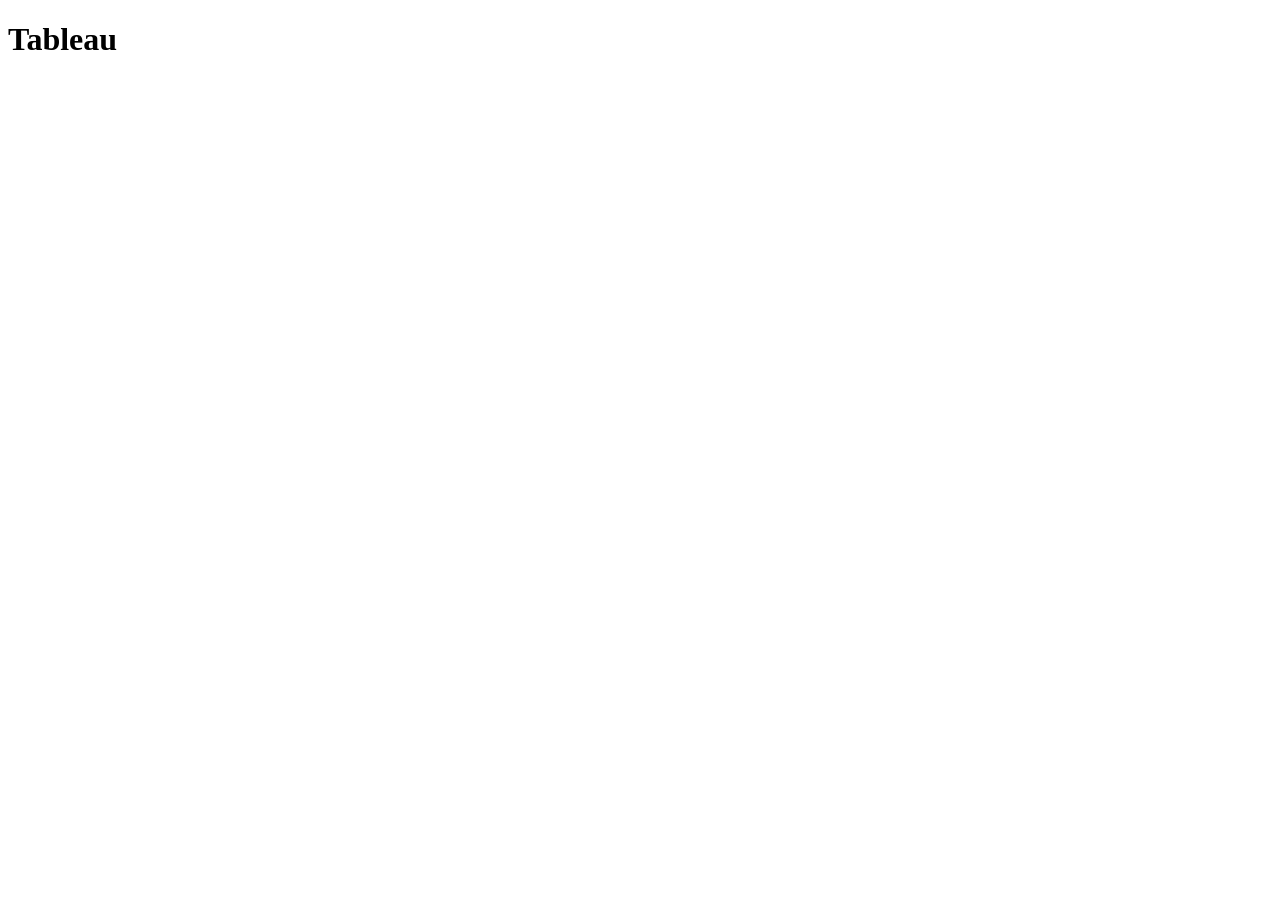
==== scratch.html @ 23078628 "Add files via upload" ====
<!DOCTYPE html>
<html lang="en">
<head>
    <meta charset="UTF-8">
    <meta name="viewport" content="width=device-width, initial-scale=1.0">
    <title>Document</title>
</head>
<body>
    <H1>Tableau</H1>
</body>
</html>
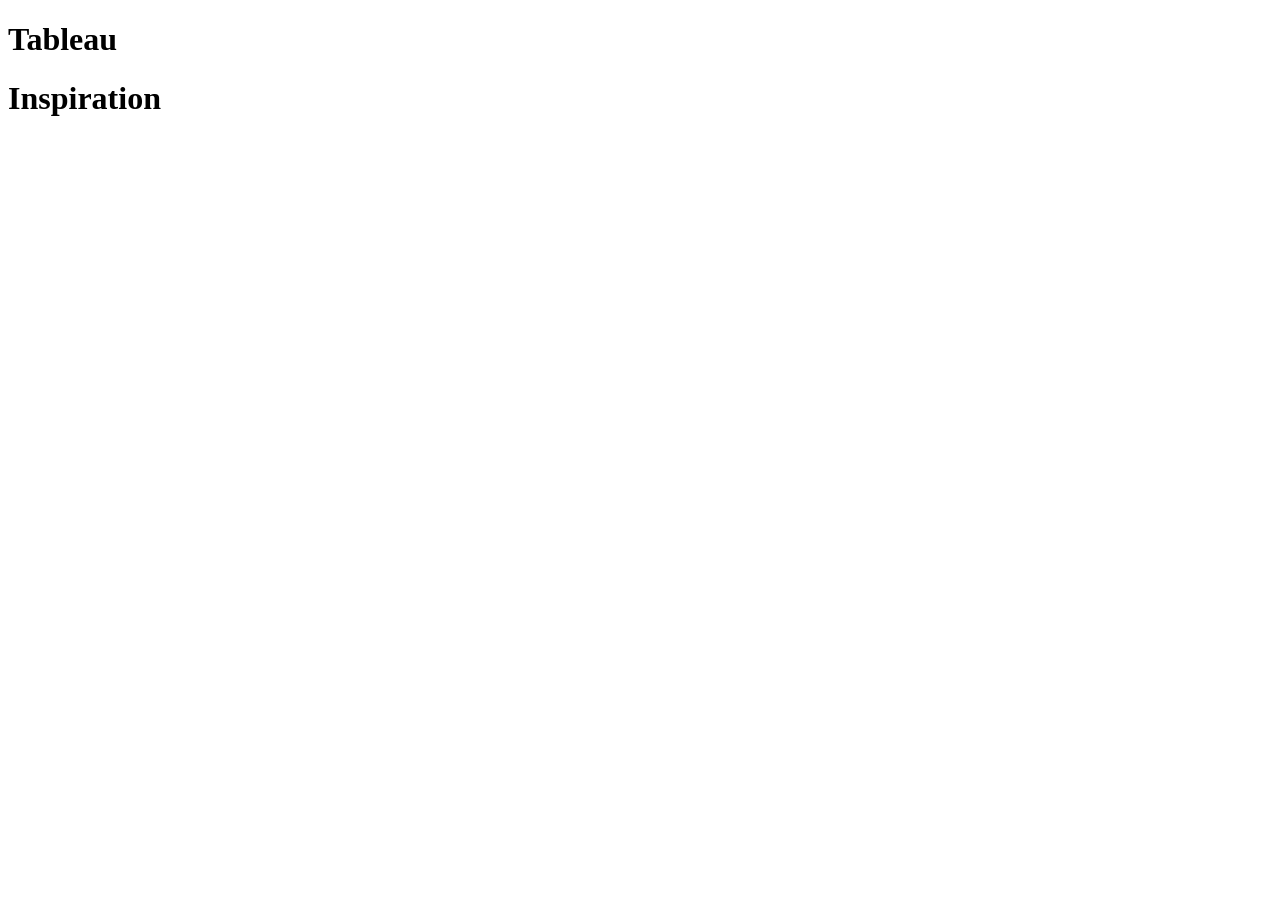
==== commit 73c98144: "Add files via upload" ====
--- a/scratch.html
+++ b/scratch.html
@@ -7,5 +7,7 @@
 </head>
 <body>
     <H1>Tableau</H1>
+    <h1>Inspiration</h1>
+    <iframe width="560" height="315" src="https://www.youtube.com/embed/fPl4fz8MALE?si=PzrFb_jR836AtCOf" title="YouTube video player" frameborder="0" allow="accelerometer; autoplay; clipboard-write; encrypted-media; gyroscope; picture-in-picture; web-share" referrerpolicy="strict-origin-when-cross-origin" allowfullscreen></iframe>
 </body>
 </html>
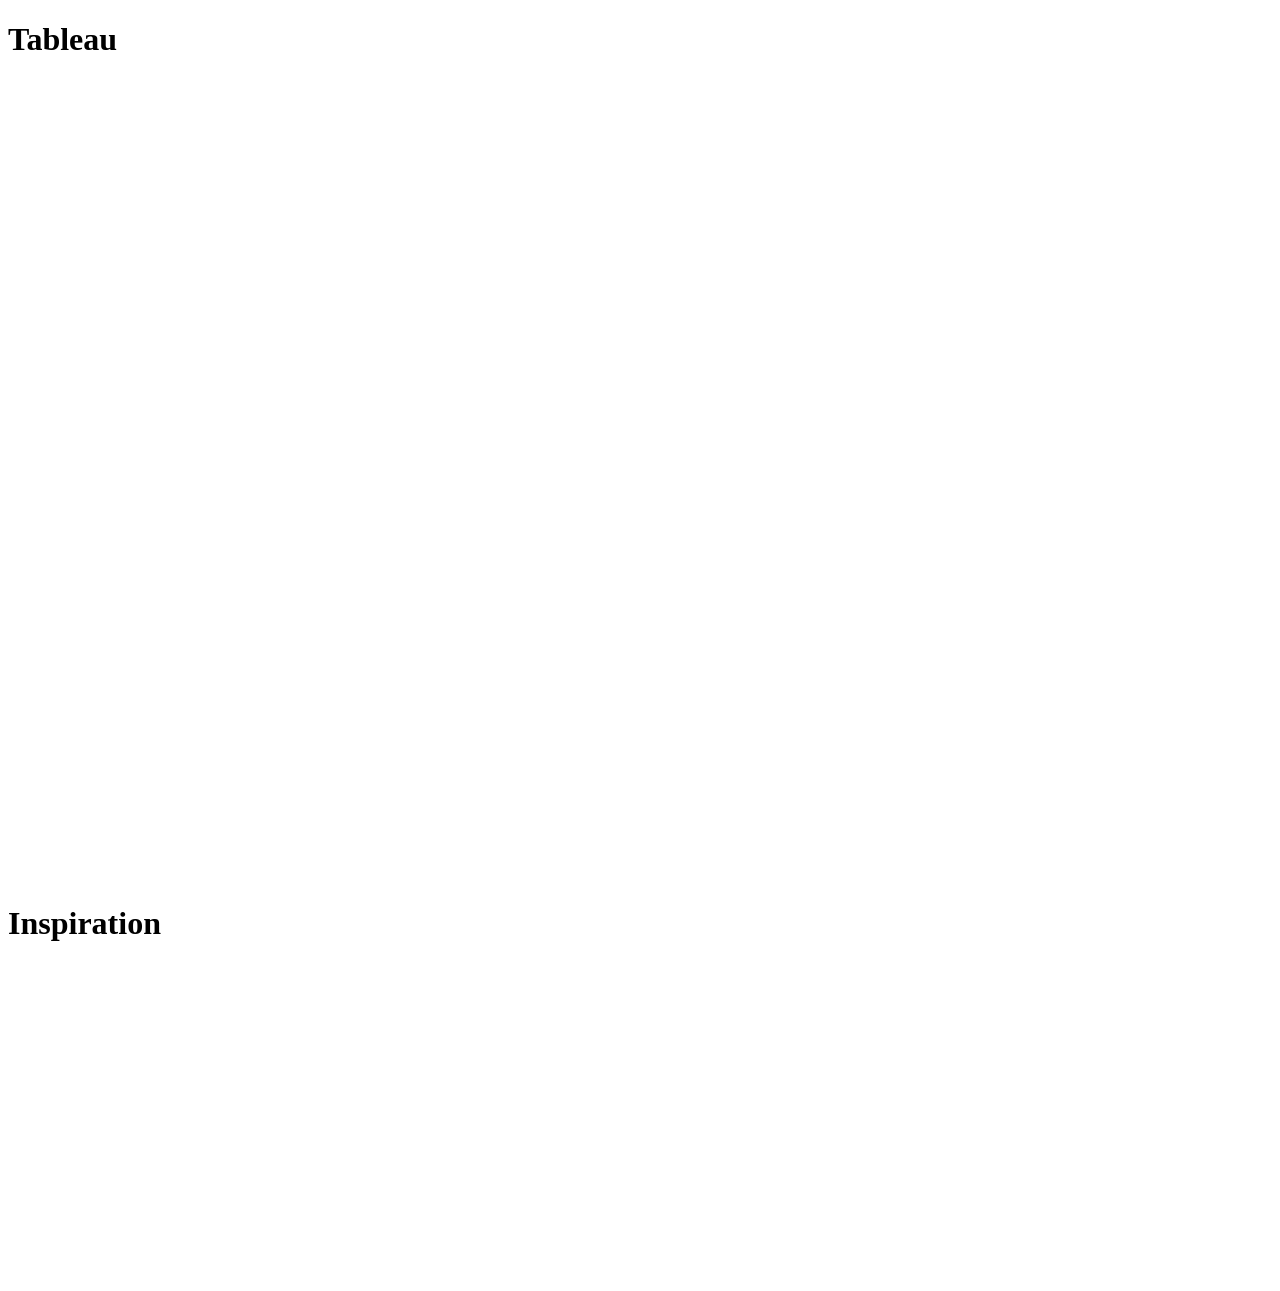
==== commit 293ea026: "Add files via upload" ====
--- a/scratch.html
+++ b/scratch.html
@@ -7,7 +7,14 @@
 </head>
 <body>
     <H1>Tableau</H1>
+    <iframe 
+    src="https://public.tableau.com/app/profile/wyatt.schoenrock/viz/scratchsheet/Sheet2?publish=yes&:embed=true"
+    width="100%" 
+    height="800"
+    frameborder="0">
+    </iframe>
     <h1>Inspiration</h1>
     <iframe width="560" height="315" src="https://www.youtube.com/embed/fPl4fz8MALE?si=PzrFb_jR836AtCOf" title="YouTube video player" frameborder="0" allow="accelerometer; autoplay; clipboard-write; encrypted-media; gyroscope; picture-in-picture; web-share" referrerpolicy="strict-origin-when-cross-origin" allowfullscreen></iframe>
+    
 </body>
 </html>
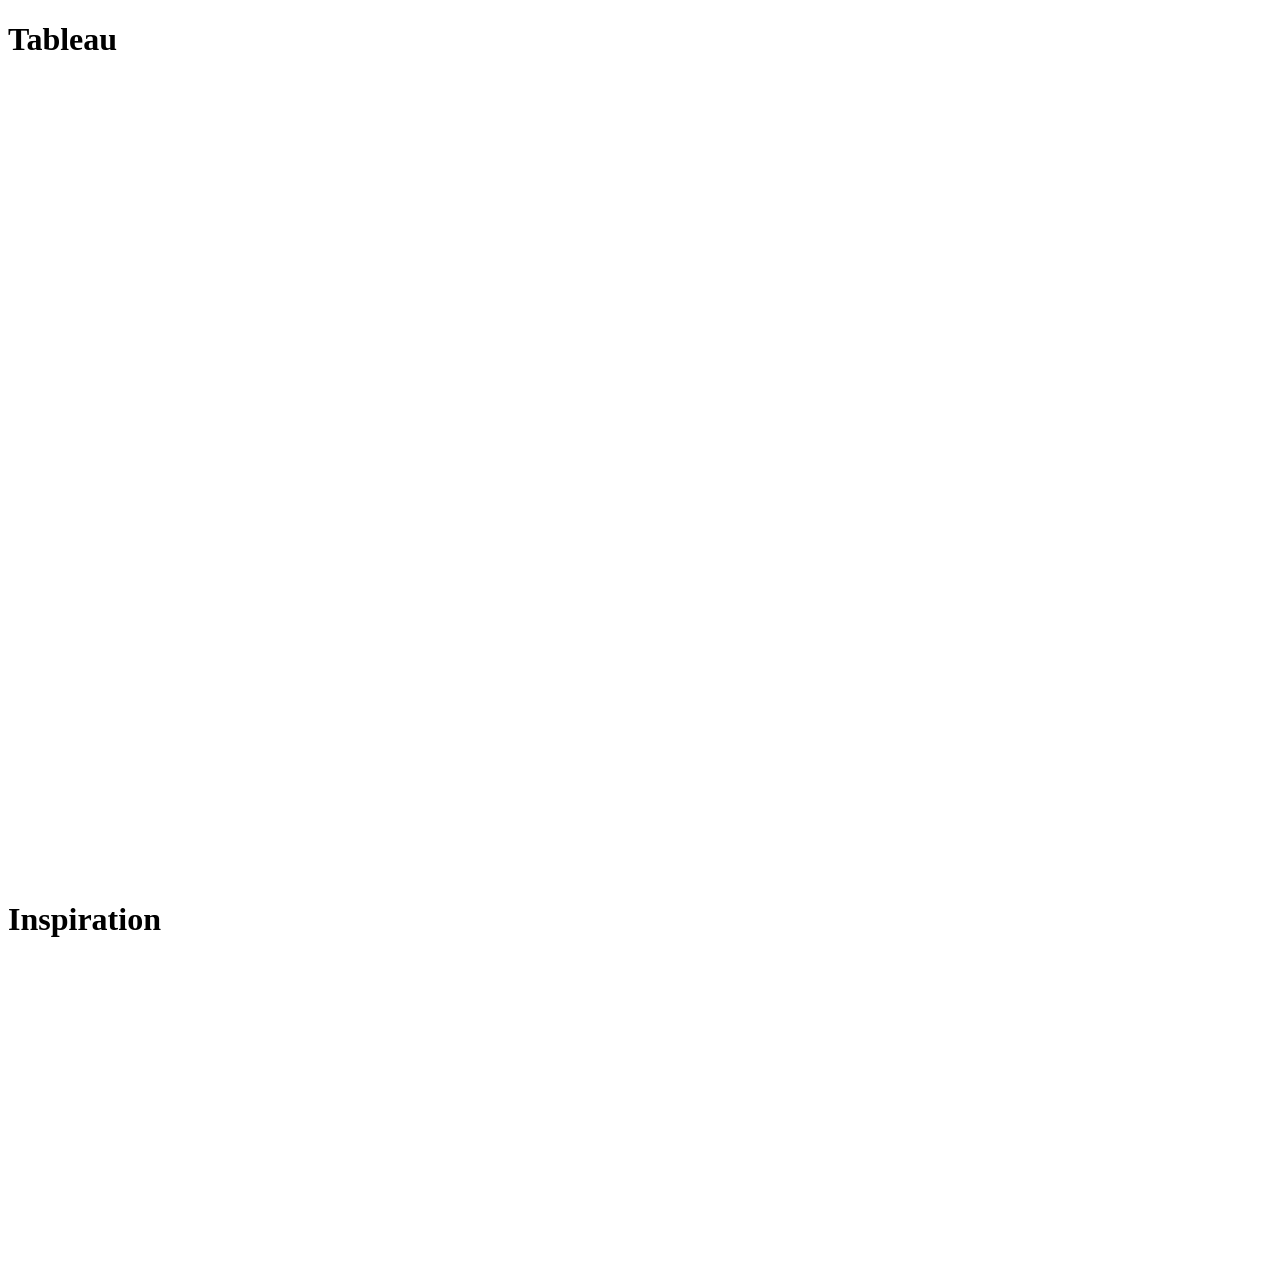
==== commit 02197f98: "Add files via upload" ====
--- a/scratch.html
+++ b/scratch.html
@@ -6,15 +6,34 @@
     <title>Document</title>
 </head>
 <body>
-    <H1>Tableau</H1>
-    <iframe 
-    src="https://public.tableau.com/app/profile/wyatt.schoenrock/viz/scratchsheet/Sheet2?publish=yes&:embed=true"
-    width="100%" 
-    height="800"
-    frameborder="0">
-    </iframe>
+    <h1>Tableau</h1>
+    <div class="tableauPlaceholder" id="tableauViz" style="position: relative; width: 100%; min-height: 800px;">
+        <noscript>
+            <a href="#">
+                <img alt="Tableau Dashboard" src="https://public.tableau.com/static/images/sc/scratchsheet/Sheet2/1_rss.png" style="border: none" />
+            </a>
+        </noscript>
+        <object class="tableauViz" style="display:none;">
+            <param name="host_url" value="https%3A%2F%2Fpublic.tableau.com%2F" />
+            <param name="embed_code_version" value="3" />
+            <param name="site_root" value="" />
+            <param name="name" value="scratchsheet/Sheet2" />
+            <param name="tabs" value="no" />
+            <param name="toolbar" value="yes" />
+            <param name="showVizHome" value="no" />
+        </object>
+    </div>
+    <script type="text/javascript">
+        var divElement = document.getElementById("tableauViz");
+        var vizElement = divElement.getElementsByTagName("object")[0];
+        vizElement.style.width = "100%";
+        vizElement.style.height = "800px";
+        var scriptElement = document.createElement("script");
+        scriptElement.src = "https://public.tableau.com/javascripts/api/viz_v1.js";
+        vizElement.parentNode.insertBefore(scriptElement, vizElement);
+    </script>
     <h1>Inspiration</h1>
     <iframe width="560" height="315" src="https://www.youtube.com/embed/fPl4fz8MALE?si=PzrFb_jR836AtCOf" title="YouTube video player" frameborder="0" allow="accelerometer; autoplay; clipboard-write; encrypted-media; gyroscope; picture-in-picture; web-share" referrerpolicy="strict-origin-when-cross-origin" allowfullscreen></iframe>
     
 </body>
-</html>+</html>
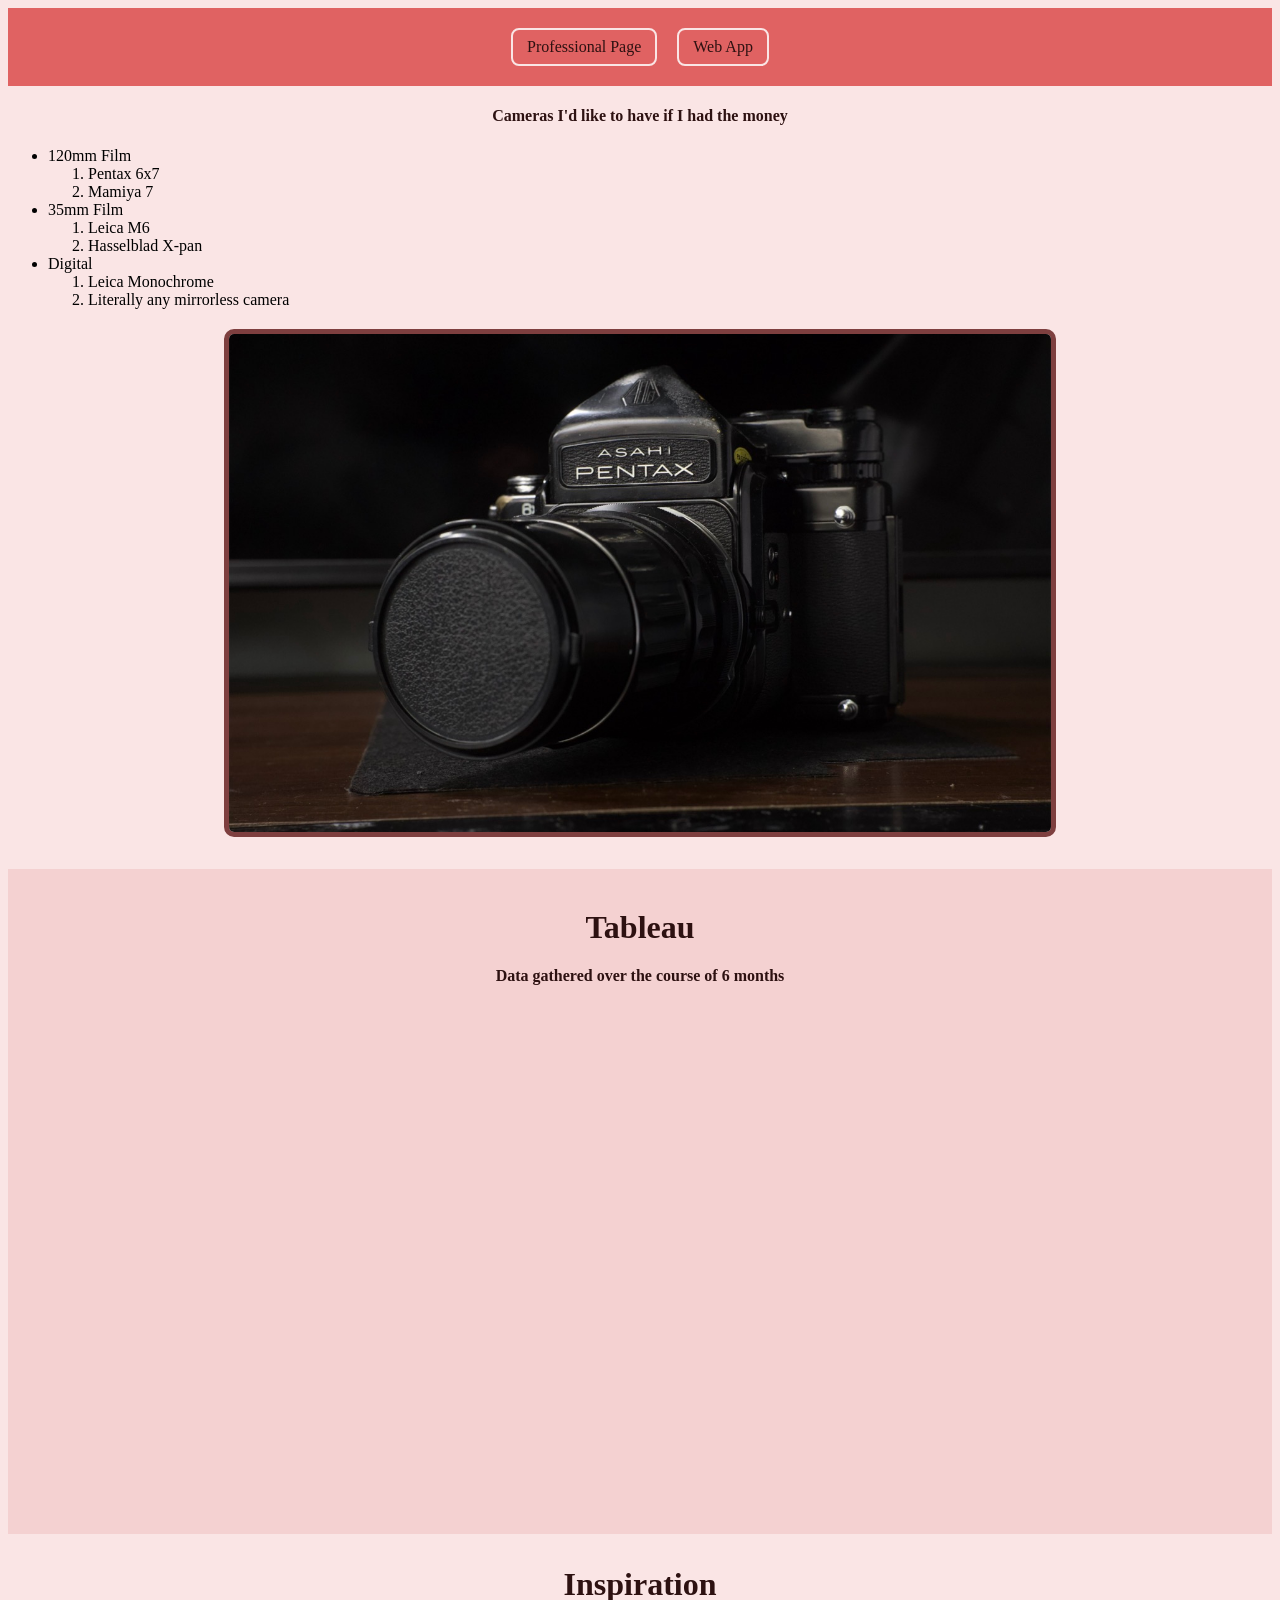
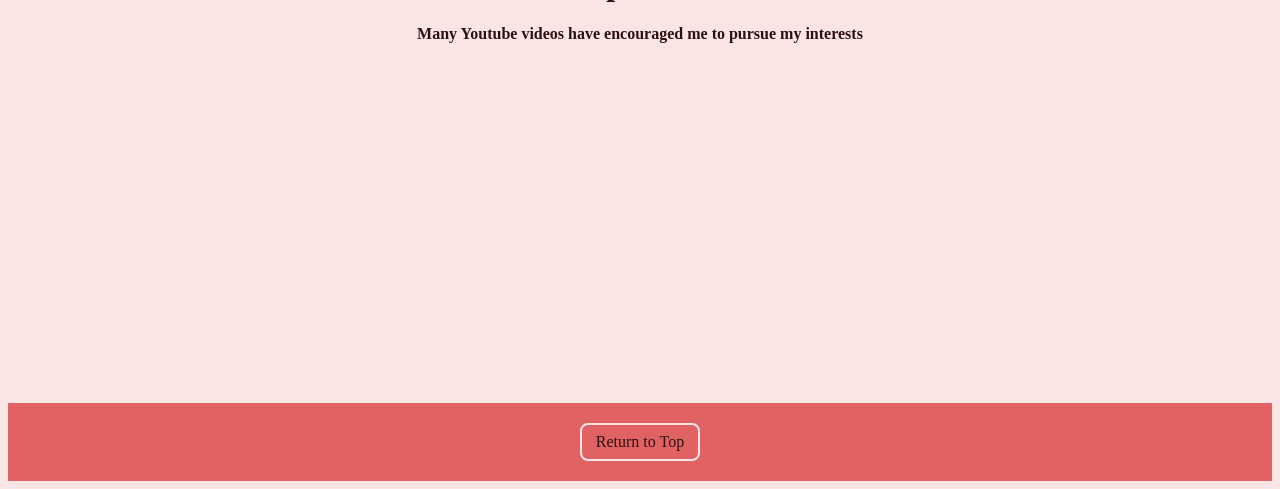
==== commit 69b6886b: "Add files via upload" ====
--- a/scratch.html
+++ b/scratch.html
@@ -1,39 +1,80 @@
 <!DOCTYPE html>
 <html lang="en">
 <head>
+    
     <meta charset="UTF-8">
     <meta name="viewport" content="width=device-width, initial-scale=1.0">
     <title>Document</title>
+    <link href="css/styles2.css" rel="stylesheet" />
 </head>
 <body>
-    <h1>Tableau</h1>
-    <div class="tableauPlaceholder" id="tableauViz" style="position: relative; width: 100%; min-height: 800px;">
-        <noscript>
-            <a href="#">
-                <img alt="Tableau Dashboard" src="https://public.tableau.com/static/images/sc/scratchsheet/Sheet2/1_rss.png" style="border: none" />
-            </a>
-        </noscript>
-        <object class="tableauViz" style="display:none;">
-            <param name="host_url" value="https%3A%2F%2Fpublic.tableau.com%2F" />
-            <param name="embed_code_version" value="3" />
-            <param name="site_root" value="" />
-            <param name="name" value="scratchsheet/Sheet2" />
-            <param name="tabs" value="no" />
-            <param name="toolbar" value="yes" />
-            <param name="showVizHome" value="no" />
-        </object>
+    
+         <nav class="top-nav">
+            <a href="index.html">Professional Page</a>
+            <a href="webapp.html">Web App</a>
+        </nav>
+       <div class="header">
+            <h4>Cameras I'd like to have if I had the money</h4>
+        </div>
+        <ul>
+            <li>120mm Film</li>
+            <ol>
+                <li>Pentax 6x7</li>
+                <li>Mamiya 7</li>
+            </ol>
+            <li>35mm Film</li>
+            <ol>
+                <li>Leica M6</li>
+                <li>Hasselblad X-pan</li>
+            </ol>
+            <li>Digital</li>
+            <ol>
+                <li>Leica Monochrome</li>
+                <li>Literally any mirrorless camera</li>
+            </ol>
+        </ul>
+        <img class="camera-image" src="assets/img/portfolio/67.jpg" alt="Pentax 6x7" class="camera-image" width="65%">
+    <div class="tableau-section">
+        <div class="header">
+            <h1>Tableau</h1>
+            <h4>Data gathered over the course of 6 months </h4>
+        </div>
+        <div class="embed-container">
+            <div class="tableauPlaceholder tableau-embed-small" id="tableauViz">
+            <noscript>
+                <a href="#">
+                    <img alt="Tableau Dashboard" src="https://public.tableau.com/static/images/sc/scratchsheet/Sheet2/1_rss.png" style="border: none" />
+                </a>
+            </noscript>
+            <object class="tableauViz" style="display:none;">
+                <param name="host_url" value="https%3A%2F%2Fpublic.tableau.com%2F" />
+                <param name="embed_code_version" value="3" />
+                <param name="site_root" value="" />
+                <param name="name" value="scratchsheet/Sheet2" />
+                <param name="tabs" value="no" />
+                <param name="toolbar" value="yes" />
+                <param name="showVizHome" value="no" />
+            </object>
+        </div>
+        <script type="text/javascript">
+            var divElement = document.getElementById("tableauViz");
+            var vizElement = divElement.getElementsByTagName("object")[0];
+            vizElement.style.width = "100%";
+            vizElement.style.height = "500px";
+            var scriptElement = document.createElement("script");
+            scriptElement.src = "https://public.tableau.com/javascripts/api/viz_v1.js";
+            vizElement.parentNode.insertBefore(scriptElement, vizElement);
+        </script>
+        </div>
     </div>
-    <script type="text/javascript">
-        var divElement = document.getElementById("tableauViz");
-        var vizElement = divElement.getElementsByTagName("object")[0];
-        vizElement.style.width = "100%";
-        vizElement.style.height = "800px";
-        var scriptElement = document.createElement("script");
-        scriptElement.src = "https://public.tableau.com/javascripts/api/viz_v1.js";
-        vizElement.parentNode.insertBefore(scriptElement, vizElement);
-    </script>
-    <h1>Inspiration</h1>
-    <iframe width="560" height="315" src="https://www.youtube.com/embed/fPl4fz8MALE?si=PzrFb_jR836AtCOf" title="YouTube video player" frameborder="0" allow="accelerometer; autoplay; clipboard-write; encrypted-media; gyroscope; picture-in-picture; web-share" referrerpolicy="strict-origin-when-cross-origin" allowfullscreen></iframe>
+   <div class="header">
+        <h1>Inspiration</h1>
+        <h4>Many Youtube videos have encouraged me to pursue my interests</h4>
+    </div>
+    <div class="embed-container video-container">
+        <iframe width="560" height="315" src="https://www.youtube.com/embed/fPl4fz8MALE?si=PzrFb_jR836AtCOf" title="YouTube video player" frameborder="0" allow="accelerometer; autoplay; clipboard-write; encrypted-media; gyroscope; picture-in-picture; web-share" referrerpolicy="strict-origin-when-cross-origin" allowfullscreen></iframe>
+    </div>
+    <div class="top-nav"><a href="#top">Return to Top</a></div>
     
 </body>
 </html>
--- a/css/styles2.css
+++ b/css/styles2.css
@@ -0,0 +1,53 @@
+.header {
+    text-align: center;
+    font-family: 'Times New Roman', Times, serif;
+    color: #2d1111;
+}
+.top-nav {
+    display: flex;
+    justify-content: center;
+    gap: 20px;
+    background-color: #e06262;
+    padding: 20px 0;
+}
+.top-nav a,
+.top-nav a:visited,
+.top-nav a:hover,
+.top-nav a:active {
+    color: #2d1111;
+    text-decoration: none;
+    border: 2px solid #fae5e5;
+    padding: 8px 14px;
+    border-radius: 8px;
+}
+.embed-container {
+    display: flex;
+    justify-content: center;
+    margin-top: 20px;
+}
+.video-container {
+    padding-bottom: 24px;
+}
+.camera-image {
+    display: block;
+    margin: 20px auto;
+    border: 5px solid #7e3f3f;
+    border-radius: 10px;
+}
+.tableau-section {
+    background-color: #f4d1d1;
+    margin: 32px auto;
+    padding: 18px 0 28px;
+}
+.tableau-embed-small {
+    position: relative;
+    width: 90%;
+    max-width: 900px;
+    min-height: 500px !important;
+}
+.tableau-embed-small .tableauViz {
+    height: 500px !important;
+}
+body {
+    background-color: #fae5e5;
+}
